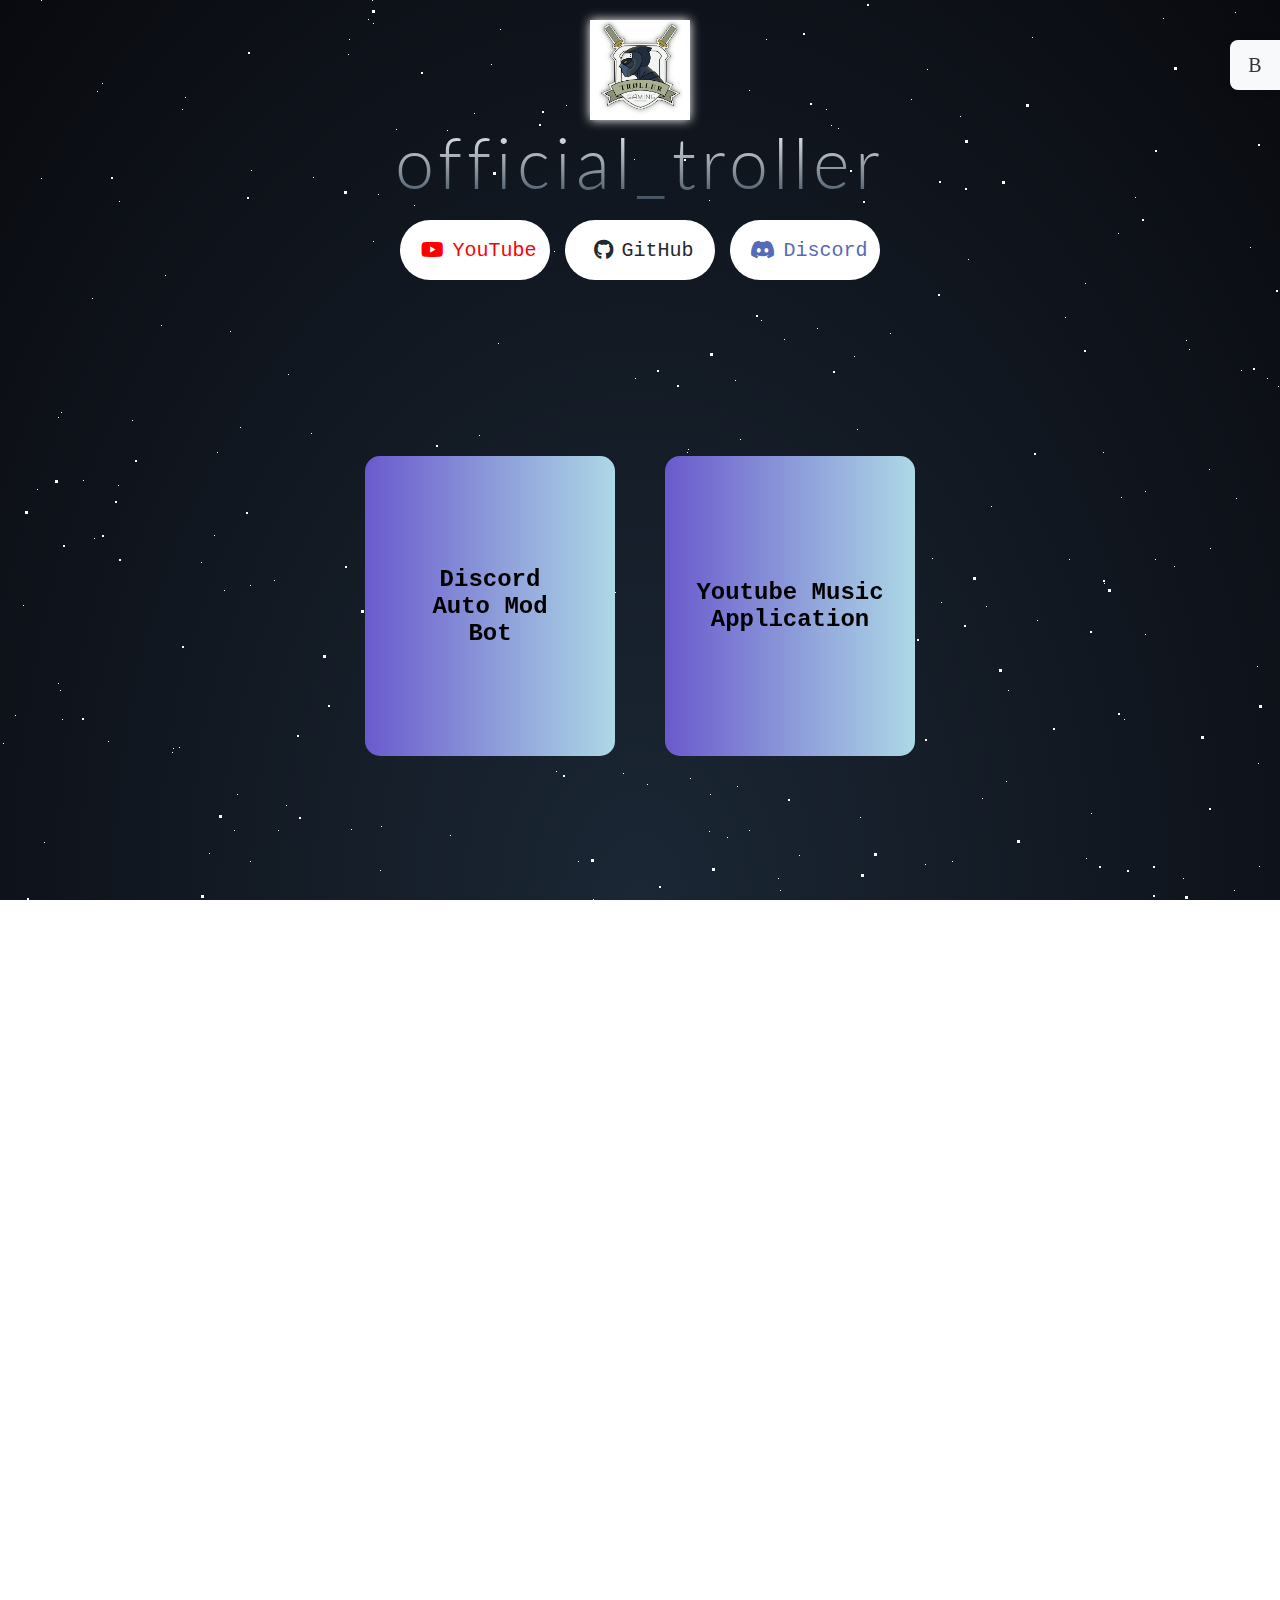
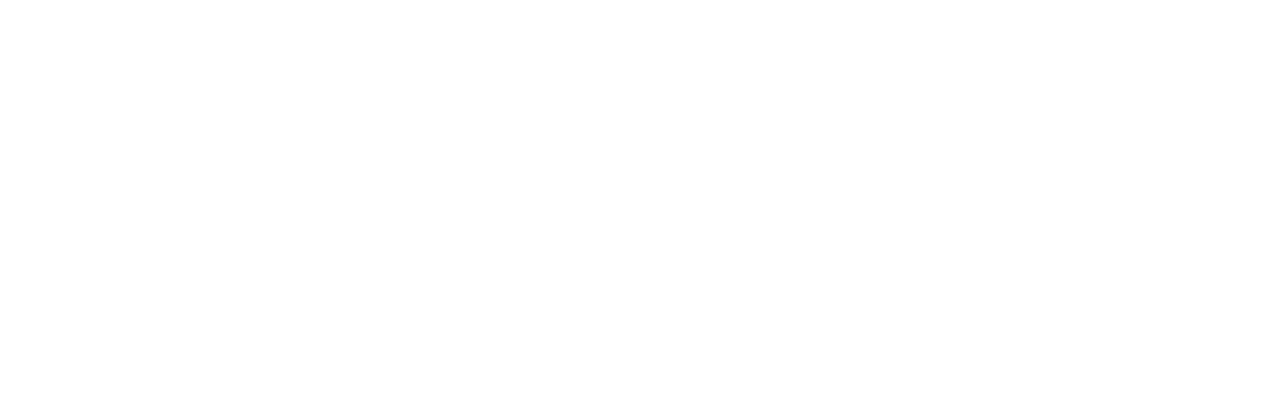
==== index.html @ 83475f86 "Update index.html" ====
<!DOCTYPE html>
<html>

<head>
    <meta charset="UTF-8" />
    <title>Home</title>
    <link href='https://fonts.googleapis.com/css?family=Lato:300,400,700' rel='stylesheet' type='text/css'>
    <link rel="stylesheet" type="text/css" href="index.css">
    <link rel="icon" type="image/png" href="src/img/logo_round.png" />
    <link rel="stylesheet" href="https://cdnjs.cloudflare.com/ajax/libs/font-awesome/6.0.0-beta3/css/all.min.css">
</head>

<body>
    <div id='stars'></div>
    <div id='stars2'></div>
    <div id='stars3'></div>
    <div id="menu">
        <div class="icon-container">
            <i class="ic ic-menu"></i>
        </div>
        <div class="menucontent">
            <a href="https://officialtroller.github.io/serverlistv3/">ServerList+ V3</a>
            <a href="https://officialtroller.github.io/sbleaderboard/">Leaderboard</a>
        </div>
    </div>

    <div class="centered" id="title">
        <img id="logo" src="src/img/logo.png" style="height: 100px; width: 100px;">
        <span>official_troller</span>
        <div class="links">
            <a id="youtube" href="https://www.youtube.com/@officialtroller5425"><i
                    class="fab fa-youtube"></i>YouTube</a>
            <a id="github" href="https://github.com/officialtroller"><i class="fab fa-github"></i>GitHub</a>
            <a id="discord" href="https://discord.gg/JFCXza3tnd"><i class="fab fa-discord"></i>Discord</a>
        </div>
    </div>
    <div class="links1 centered">
        <div class="dcbot">
            <div class="flip-container">
                <div class="front">
                    <header>Discord<br>Auto Mod<br>Bot</header>
                </div>
                <div class="back">
                    <span>Auto Mod</span>
                    <p>Uses Discord.JS v14</p>
                    <p>easy to setup</p>
                    <p>simple to use</p>
                    <img src="src/img/ban.png" height="50px">
                    <a href="https://github.com/officialtroller/automodbot/">Read More ></a>
                </div>
            </div>
        </div>
        <div class="ytapp">
            <div class="flip-container">
                <div class="front">
                    <header>Youtube Music<br>Application</header>
                </div>
                <div class="back">
                    <span>YouTube</span>
                    <p>discord activity</p>
                    <p>easy to use</p>
                    <p>electron v32</p>
                    <img src="src/img/rpc.png" height="50px">
                    <a href="https://github.com/officialtroller/youtube-music-application">Read More ></a>
                </div>
            </div>
        </div>
    </div>

    <script src="src/js/index.js"></script>
</body>

</html>
---- index.css ----
@font-face {
    font-family: 'SBGlyphs';
    src: url('https://starblast.data.neuronality.com/fonts/starblast-glyphs.ttf?v=1');
    font-weight: normal;
    font-style: normal
}

.ic {
    display: inline-block;
    font: normal normal normal 14px/1 SBGlyphs;
    font-size: inherit;
    text-rendering: auto;
    -webkit-font-smoothing: antialiased;
    -moz-osx-font-smoothing: grayscale
}

.ic-menu:before {
    content: "\0042"
}

html,
body {
    height: 100%;
    width: 100%;
    top: 0;
    position: absolute;
    background: radial-gradient(ellipse at bottom, #1B2735 0%, #090A0F 100%);
    overflow: hidden;
    margin: 0;
    padding: 0;
    font-family: 'Courier New', Courier, monospace;
}

@keyframes backgroundmove {
    0% {
        background-position: center top;
    }

    50% {
        background-position: right bottom
    }

    100% {
        background-position: left top;
    }
}

.centered {
    display: flex;
    flex-direction: column;
    align-items: center;
    text-align: center;
    gap: 10px;
    margin: auto;
}

#logo {
    margin-bottom: 10px;
}

.links {
    display: flex;
    position: absolute;
    gap: 15px;
    top: 220px;
}

.centered .links a {
    text-decoration: none;
    background-color: white;
    border-radius: 30px;
    width: 150px;
    height: 60px;
    display: flex;
    align-items: center;
    justify-content: center;
    font-size: 20px;
    transition: all 0.2s linear;
}


.links1 {
    position: relative;
    flex-direction: row;
    display: flex;
    gap: 50px;
    justify-content: center;
    align-items: center;
    top: 50%;
    z-index: 1;
}

.dcbot {
    position: relative;
    height: 300px;
    width: 250px;
    display: flex;
    align-items: center;
    justify-content: center;
    background-color: transparent;
    transition: transform 0.5s;
    border-radius: 15px;
    perspective: 1000px;
    z-index: 2;
}
.front header {
    font-size: 1.5em;
    font-weight: bold;
}
.ytapp {
    position: relative;
    height: 300px;
    width: 250px;
    display: flex;
    align-items: center;
    justify-content: center;
    background-color: transparent;
    transition: transform 0.5s;
    border-radius: 15px;
    perspective: 1000px;
    z-index: 2;
}

.ytapp:hover .flip-container {
    transform: rotateY(180deg);
}

.flip-container {
    position: relative;
    width: 100%;
    height: 100%;
    transform-style: preserve-3d;
    transition: transform 0.5s;
}

.dcbot:hover .flip-container {
    transform: rotateY(180deg);
}

.front {
    position: absolute;
    width: 100%;
    height: 100%;
    backface-visibility: hidden;
    display: flex;
    align-items: center;
    justify-content: center;
    text-align: center;
    flex-direction: column;
    background: linear-gradient(to right, slateblue, lightblue);
    border-radius: 15px;
    z-index: 2;
}

.back {
    position: absolute;
    display: flex;
    backface-visibility: hidden;
    text-align: center;
    justify-content: flex-start;
    align-items: center;
    flex-direction: column;
    width: 100%;
    height: 100%;
    background: linear-gradient(to right, lightblue, slateblue);
    border-radius: 15px;
    padding-top: 5px;
    transform: rotateY(180deg);
    z-index: 10;
}

.back span {
    margin-top: 5px;
    font-size: 20px;
}

.back a {
    position: absolute;
    bottom: 10px;
    text-decoration: none;
    font-size: 16px;
    color: inherit;
    text-align: center;
}

.back p {
    margin: 10px 4px;
}

.back img {
    border-radius: 10px;
    position: fixed;
    z-index: 999999;
    bottom: 50px;
}

.back img:hover {
    transform: scale(2);
}

@keyframes bounce {
    40% {
        transform: translateY(-10px);
    }

    60% {
        transform: translateY(-5px);
    }

    0%,
    20%,
    50%,
    80%,
    100% {
        transform: translateY(0);
    }
}

i {
    margin: 0 8px;
}

#youtube {
    color: red;
}

#youtube:hover {
    box-shadow: 4px 4px 10px red;
}

#youtube:active {
    transition: none;
    box-shadow: inset 4px 4px 10px red;
    transform: scale(0.97) translate(3px, 3px);
}

#github {
    color: #24292e;
}

#github:hover {
    box-shadow: 4px 4px 10px white;
}

#github:active {
    transition: none;
    box-shadow: inset 4px 4px 10px #24292e;
    transform: scale(0.97) translate(3px, 3px);
}

#discord {
    color: #566bb5;
}

#discord:hover {
    box-shadow: 4px 4px 10px #566bb5;
}

#discord:active {
    transition: none;
    box-shadow: inset 4px 4px 10px #566bb5;
    transform: scale(0.97) translate(3px, 3px);
}

#title span {
    background: -webkit-linear-gradient(white, #38495a, white);
    background-size: 200% 200%;
    background-position: center top;
    color: transparent;
    -webkit-background-clip: text;
    background-clip: text;
    font-size: 70px;
    font-family: "lato", sans-serif;
    letter-spacing: 5px;
    font-weight: 300;
    top: 120px;
    position: absolute;
    animation: backgroundmove 7s linear infinite;
    user-select: none;
}

#logo {
    background-color: transparent;
    top: 20px;
    box-shadow: 0 0 10px white;
    position: absolute;
    user-select: none;
    animation: logoanim 5s linear infinite;
}

@keyframes logoanim {
    0% {
        box-shadow: 0 0 10px white;
    }

    50% {
        box-shadow: 0 0 20px white;
    }

    100% {
        box-shadow: 0 0 10px white;
    }
}

#stars {
    width: 1px;
    height: 1px;
    background: transparent;
    animation: animStar 50s linear infinite;
}

#stars:after {
    content: " ";
    position: absolute;
    top: 2000px;
    width: 1px;
    height: 1px;
    background: transparent;
}

#stars2 {
    width: 2px;
    height: 2px;
    background: transparent;
    animation: animStar 100s linear infinite;
}

#stars2:after {
    content: " ";
    position: absolute;
    top: 2000px;
    width: 2px;
    height: 2px;
    background: transparent;
}

#stars3 {
    width: 3px;
    height: 3px;
    background: transparent;
    animation: animStar 150s linear infinite;
}

#stars3:after {
    content: " ";
    position: absolute;
    top: 2000px;
    width: 3px;
    height: 3px;
    background: transparent;
}

@keyframes animStar {
    from {
        transform: translateY(0px);
    }

    to {
        transform: translateY(-2000px);
    }
}

#menu {
    position: fixed;
    right: 0;
    top: 40px;
    width: 50px;
    height: 50px;
    background-color: #f8f9fa;
    box-shadow: -2px 0 8px rgba(0, 0, 0, 0.1);
    border-radius: 8px 0 0 8px;
    transition: all 0.3s ease-in-out;
    overflow: hidden;
    z-index: 1000;
}

#menu:hover {
    width: 200px;
    height: auto;
    background-color: white;
}

.icon-container {
    width: 50px;
    height: 50px;
    display: flex;
    justify-content: center;
    align-items: center;
}

#menu i {
    font-size: 20px;
    color: #333;
}

.menucontent {
    opacity: 0;
    transform: translateX(20px);
    transition: all 0.3s ease-in-out;
    display: flex;
    flex-direction: column;
}

#menu:hover .menucontent {
    opacity: 1;
    transform: translateX(0);
}

.menucontent a {
    padding: 15px 20px;
    color: #333;
    text-decoration: none;
    border-top: 1px solid #eee;
    transition: background-color 0.2s ease;
    display: flex;
    align-items: center;
    font-family: Arial, sans-serif;
}

.menucontent a:hover {
    background-color: #f0f0f0;
    color: #000;
}
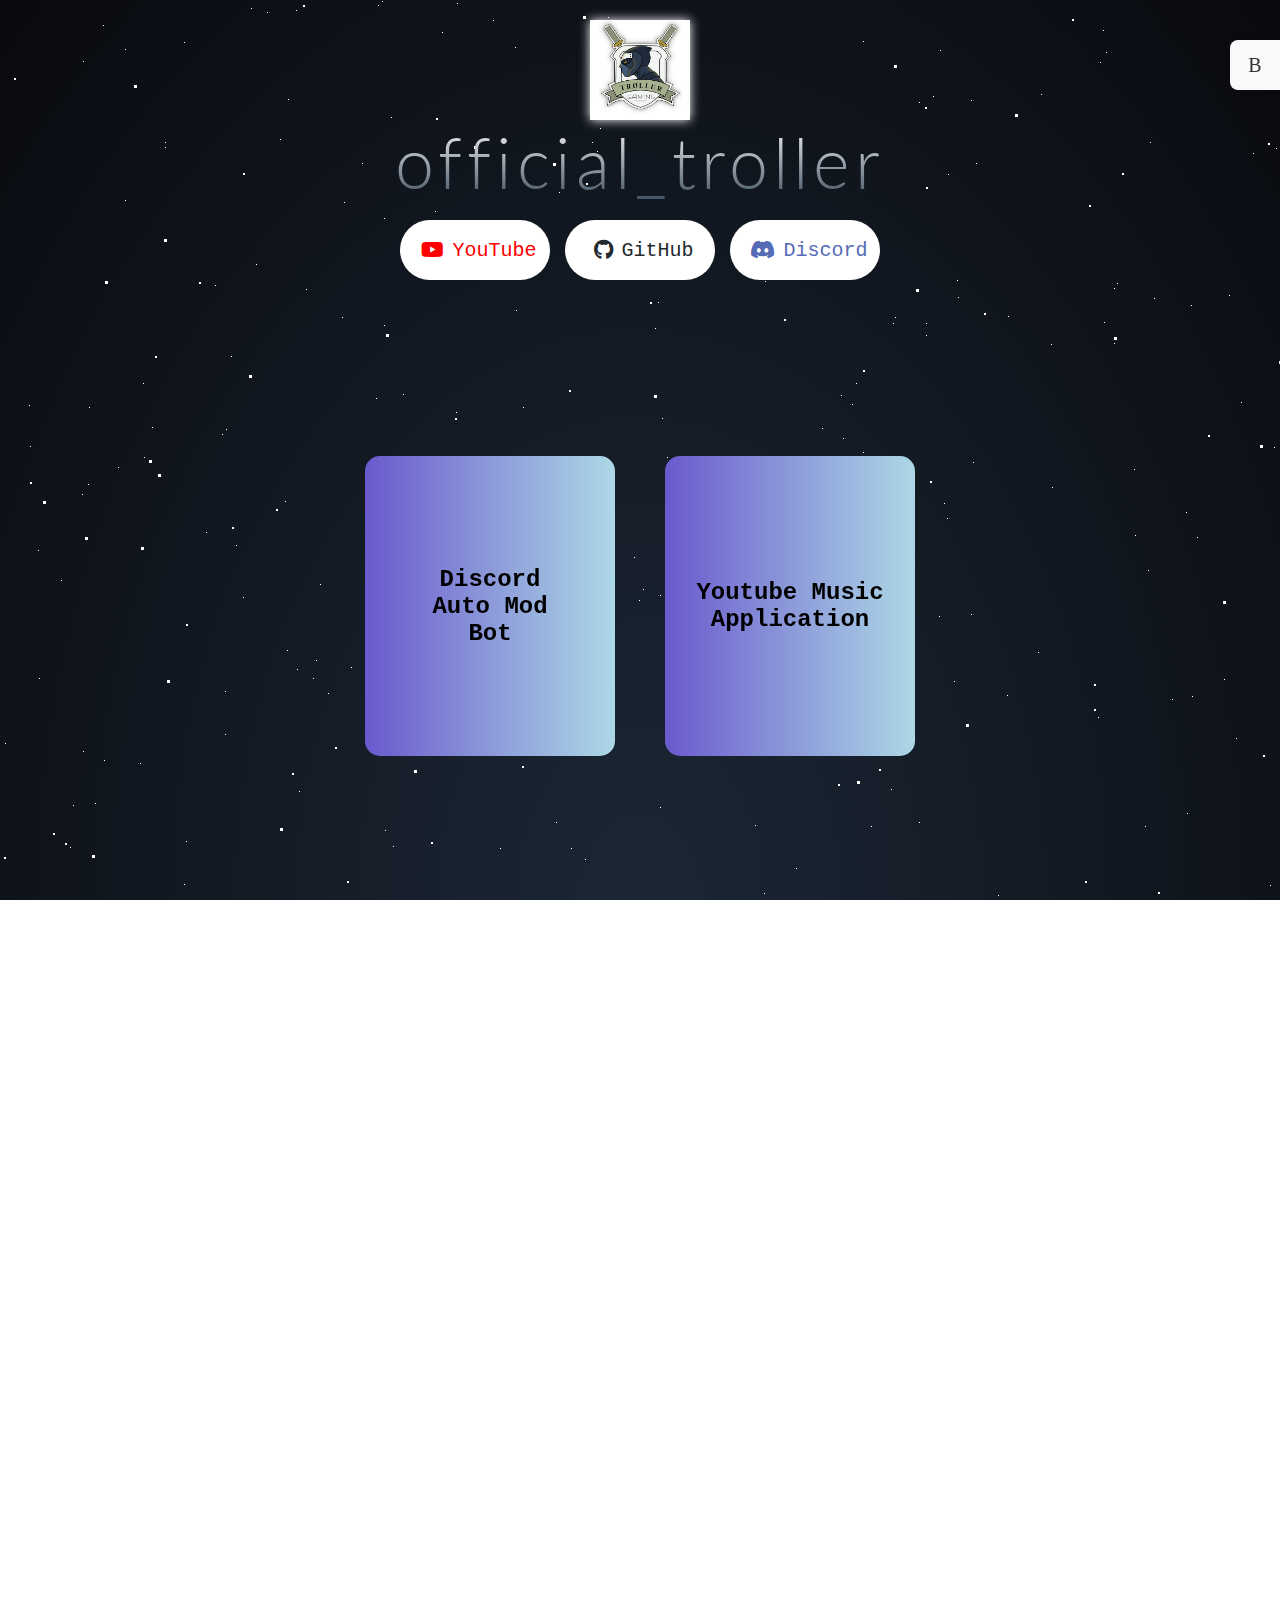
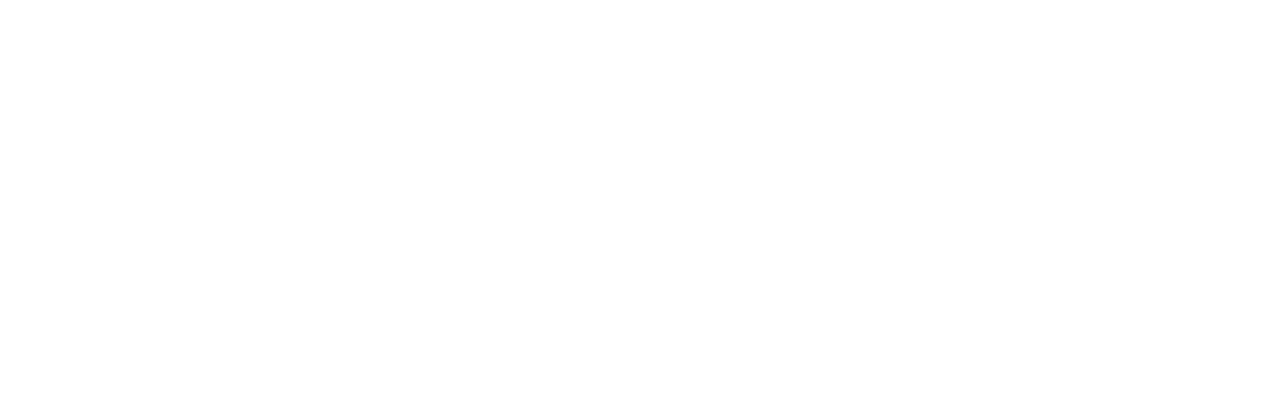
==== commit 6047270a: "Add files via upload" ====
--- a/index.html
+++ b/index.html
@@ -41,6 +41,9 @@
                     <header>Discord<br>Auto Mod<br>Bot</header>
                 </div>
                 <div class="back">
+                    <div class="elecinfo">
+                        <i>i</i>
+                    </div>
                     <span>Auto Mod</span>
                     <p>Uses Discord.JS v14</p>
                     <p>easy to setup</p>
@@ -56,6 +59,9 @@
                     <header>Youtube Music<br>Application</header>
                 </div>
                 <div class="back">
+                    <div class="elecinfo">
+                        <i>i</i>
+                    </div>
                     <span>YouTube</span>
                     <p>discord activity</p>
                     <p>easy to use</p>
@@ -70,4 +76,4 @@
     <script src="src/js/index.js"></script>
 </body>
 
-</html>
+</html>--- a/index.css
+++ b/index.css
@@ -420,4 +420,61 @@
 .menucontent a:hover {
     background-color: #f0f0f0;
     color: #000;
+}
+
+.elecinfo i {
+    position: absolute;
+    text-decoration: none;
+    font-style: normal;
+    border: 1px solid;
+    font-size: 15px;
+    height: 15px;
+    width: 15px;
+    border-radius: 50%;
+    cursor: help;
+    text-align: center;
+    margin: 5px;
+    right: 5px;
+}
+
+.elecinfo i::after {
+    content: "All electron applications are for Windows 10 and 11 only";
+    position: absolute;
+    right: 0;
+    top: 100%;
+    width: 200px;
+    background-color: #333;
+    color: white;
+    padding: 8px;
+    border-radius: 4px;
+    font-size: 14px;
+    line-height: 1.4;
+    opacity: 0;
+    visibility: hidden;
+    transition: opacity 0.3s, visibility 0.3s;
+    z-index: 1000;
+    margin-top: 8px;
+}
+
+.elecinfo i:hover::after {
+    opacity: 1;
+    visibility: visible;
+}
+
+.elecinfo i::before {
+    content: "";
+    position: absolute;
+    right: 5px;
+    top: 100%;
+    border: 6px solid transparent;
+    border-bottom-color: #333;
+    opacity: 0;
+    visibility: hidden;
+    transition: opacity 0.3s, visibility 0.3s;
+    margin-top: -4px;
+}
+
+.elecinfo i:hover::before {
+    opacity: 1;
+    visibility: visible;
 }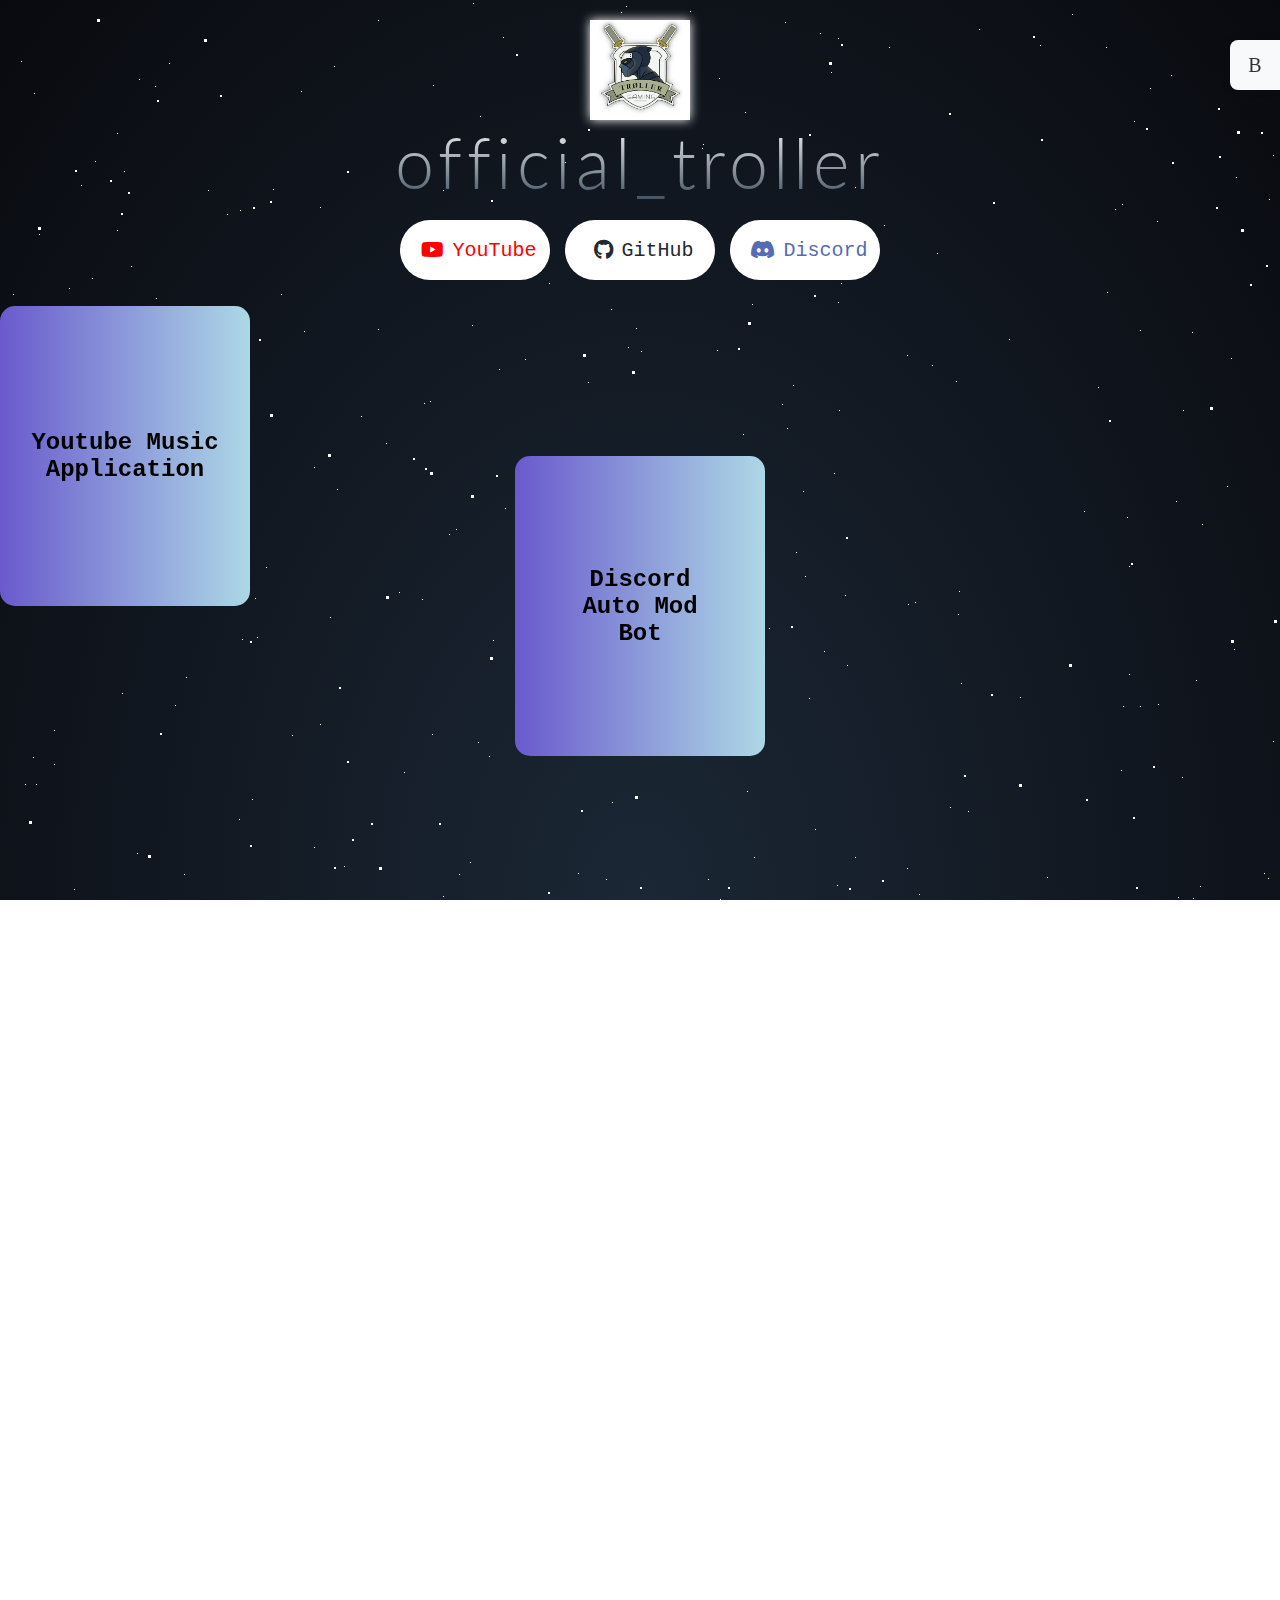
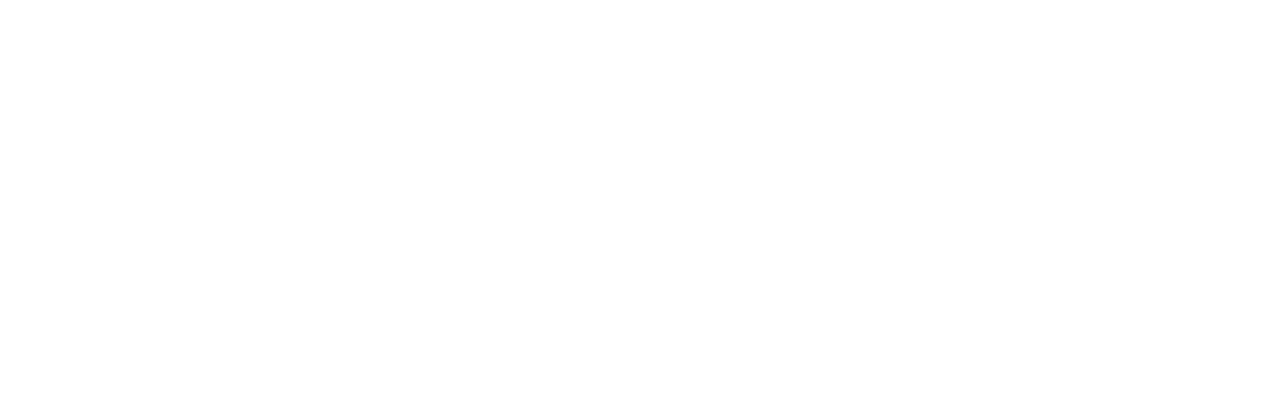
==== commit d591c6eb: "Update index.html" ====
--- a/index.html
+++ b/index.html
@@ -40,10 +40,6 @@
                 <div class="front">
                     <header>Discord<br>Auto Mod<br>Bot</header>
                 </div>
-                <div class="back">
-                    <div class="elecinfo">
-                        <i>i</i>
-                    </div>
                     <span>Auto Mod</span>
                     <p>Uses Discord.JS v14</p>
                     <p>easy to setup</p>
@@ -76,4 +72,4 @@
     <script src="src/js/index.js"></script>
 </body>
 
-</html>+</html>
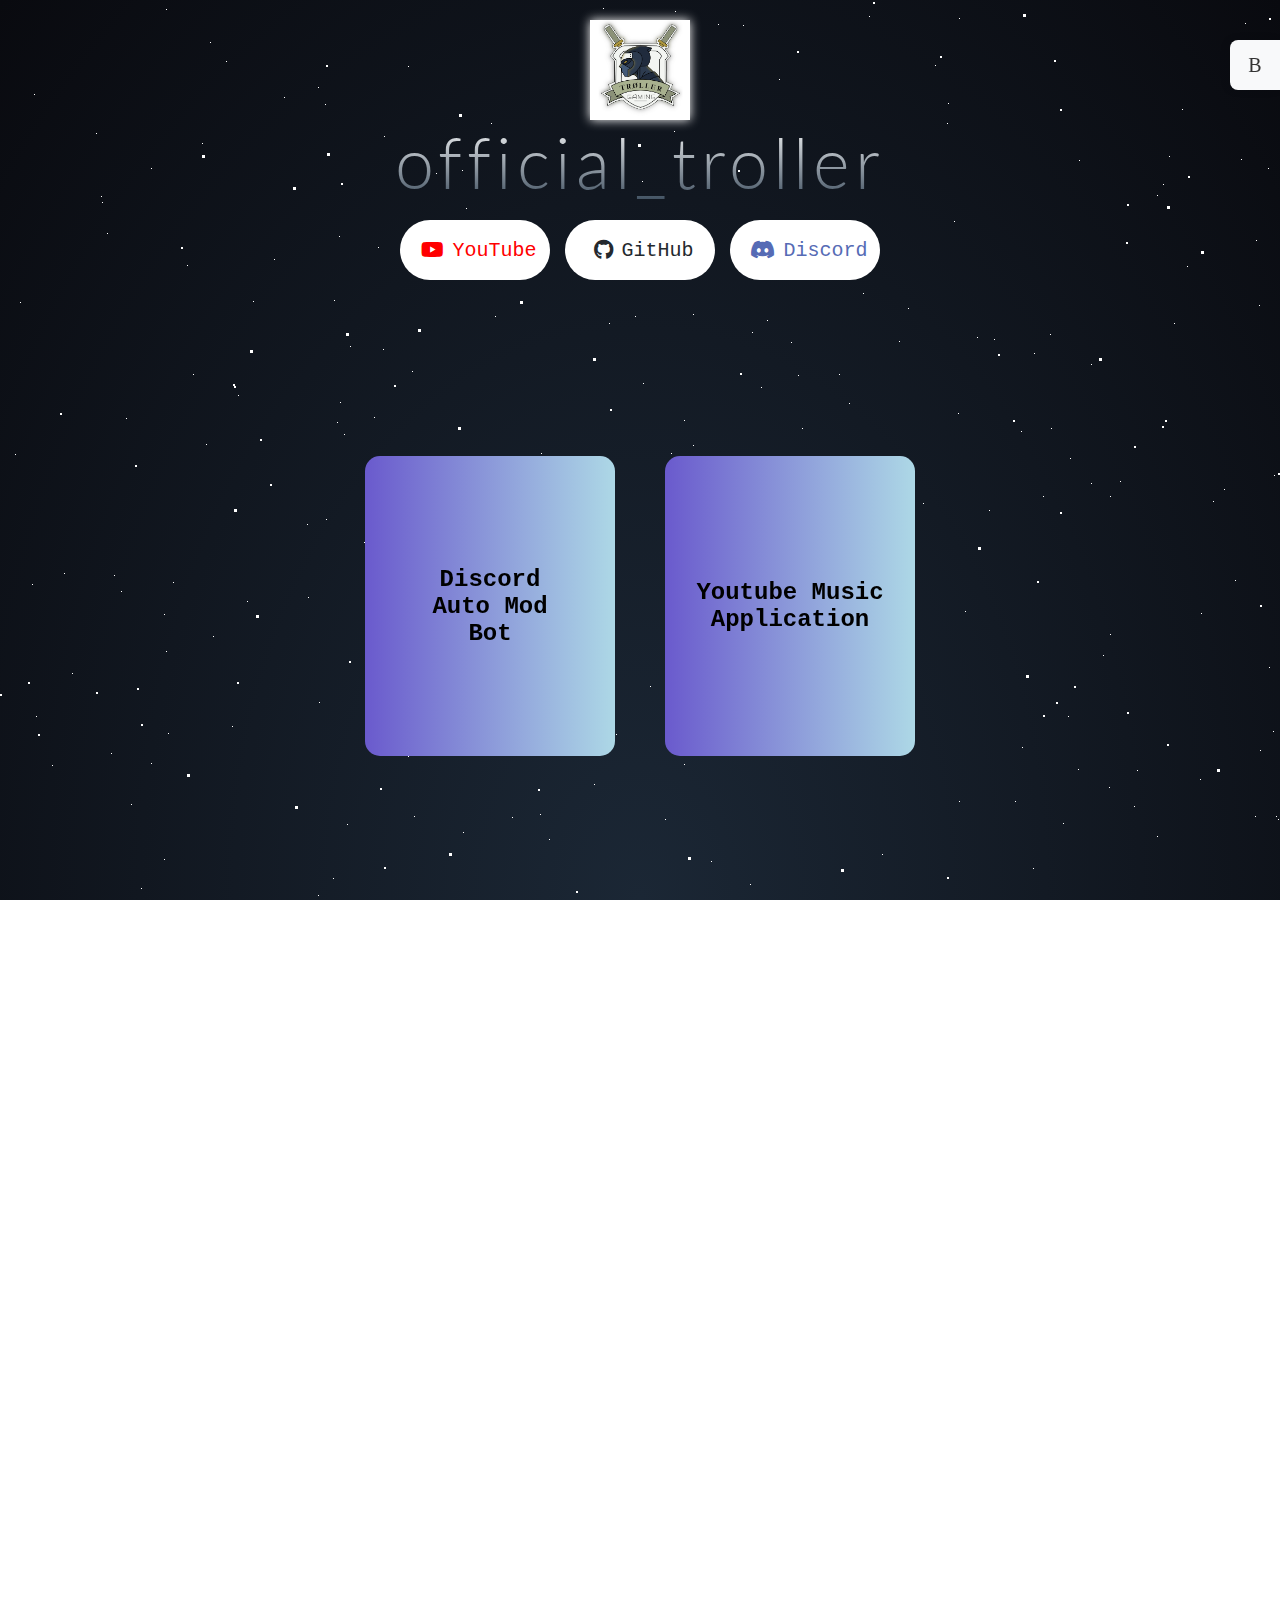
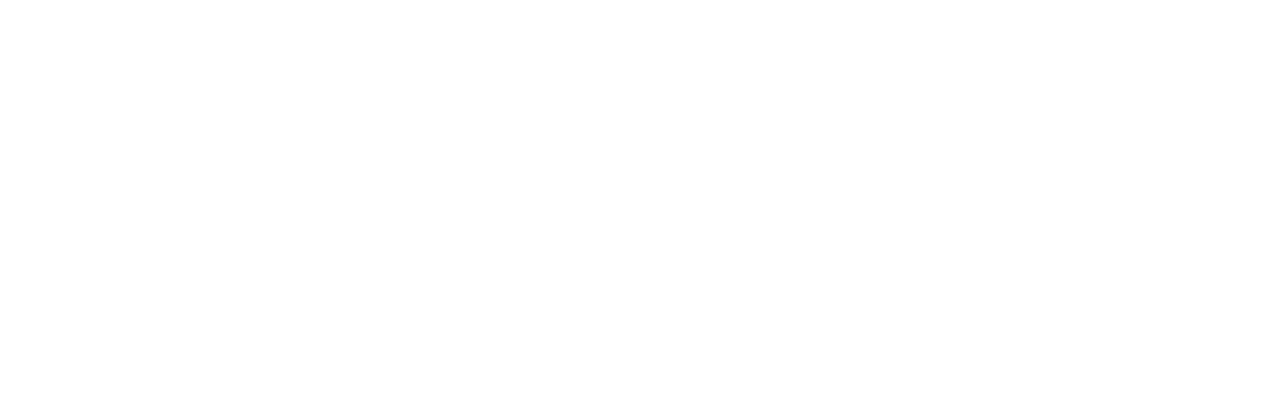
==== commit 1f03fcc1: "Update index.html" ====
--- a/index.html
+++ b/index.html
@@ -40,6 +40,7 @@
                 <div class="front">
                     <header>Discord<br>Auto Mod<br>Bot</header>
                 </div>
+                <div class="back">
                     <span>Auto Mod</span>
                     <p>Uses Discord.JS v14</p>
                     <p>easy to setup</p>
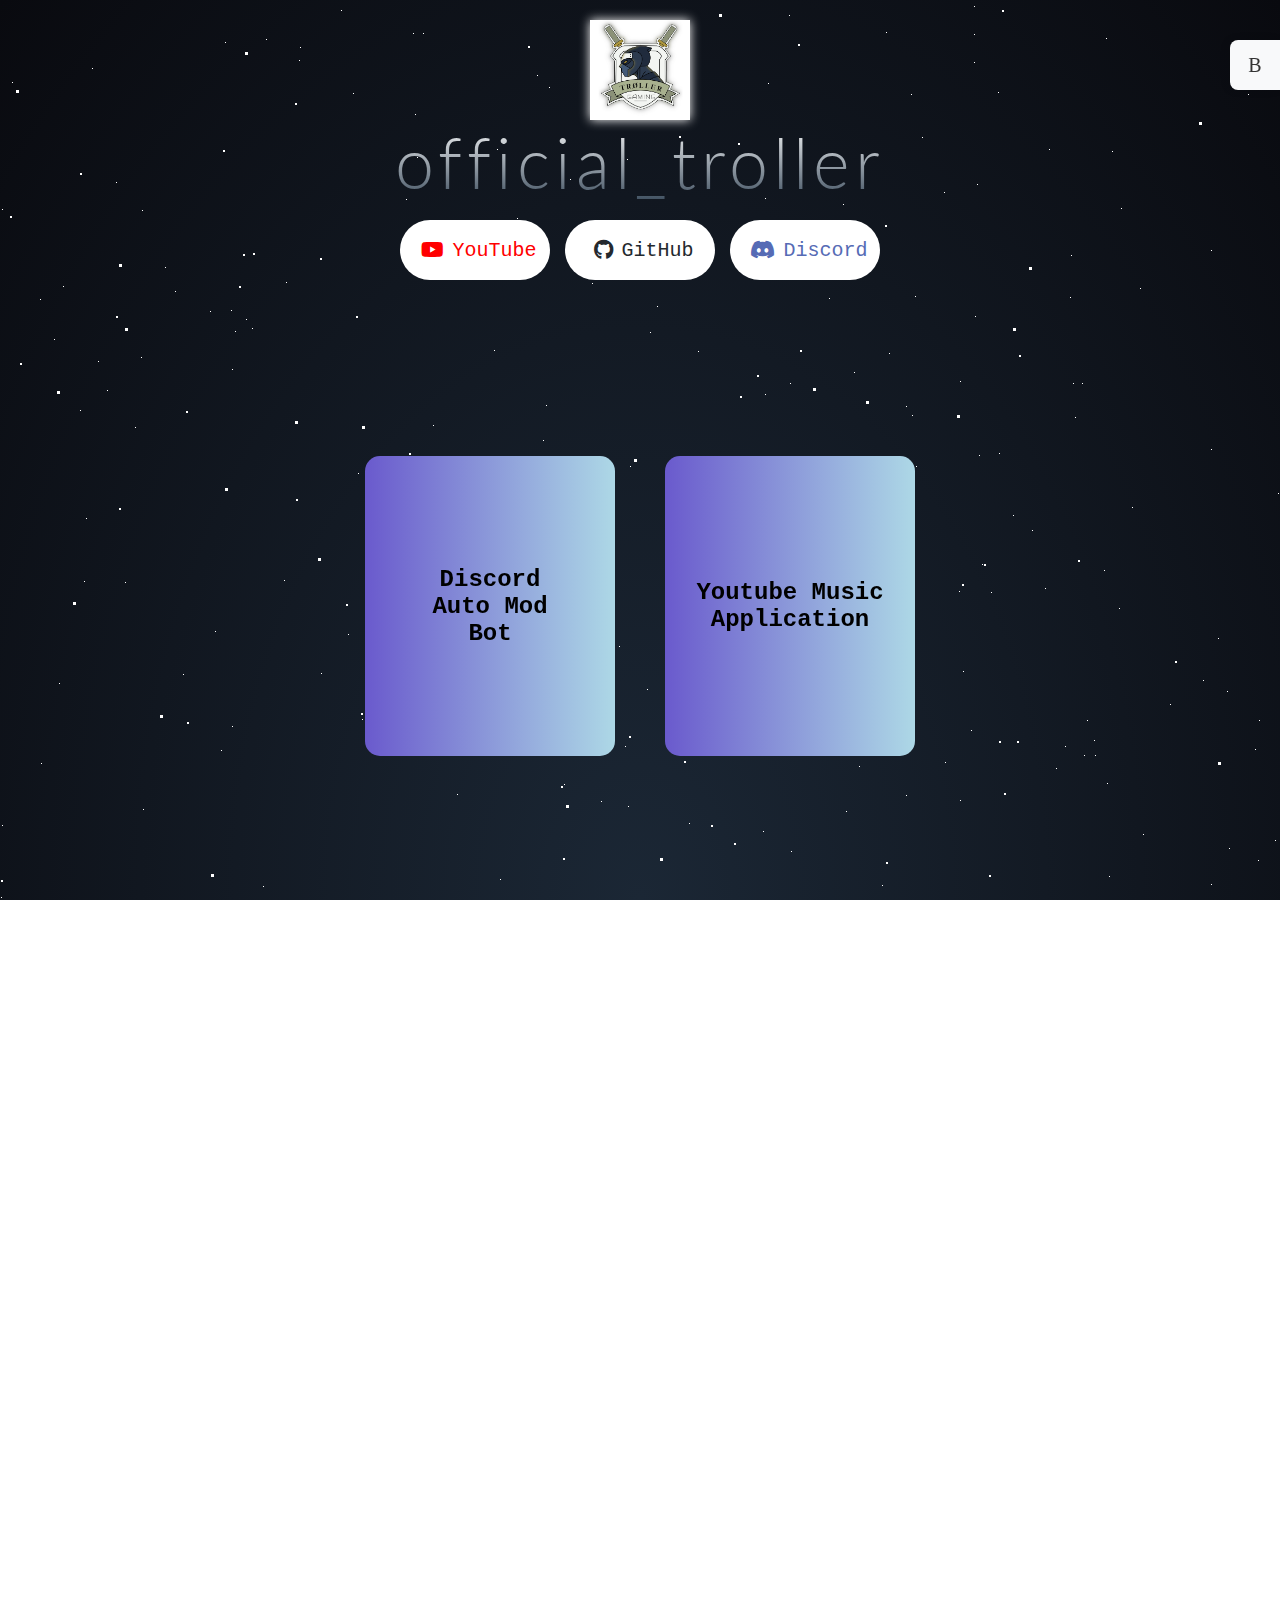
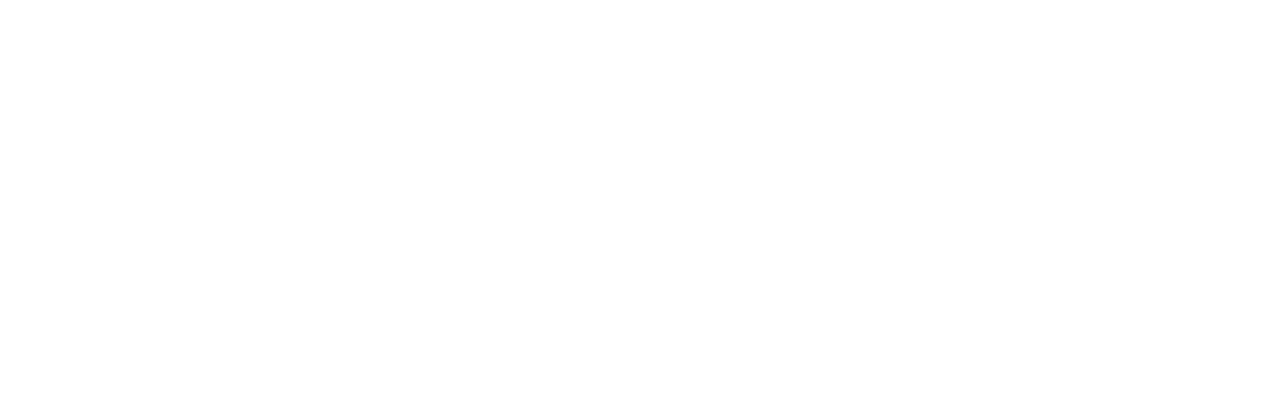
==== commit ad8b9766: "Update index.html" ====
--- a/index.html
+++ b/index.html
@@ -46,7 +46,7 @@
                     <p>easy to setup</p>
                     <p>simple to use</p>
                     <img src="src/img/ban.png" height="50px">
-                    <a href="https://github.com/officialtroller/automodbot/">Read More ></a>
+                    <a href="https://officialtroller.github.io/automodbot/">Read More ></a>
                 </div>
             </div>
         </div>
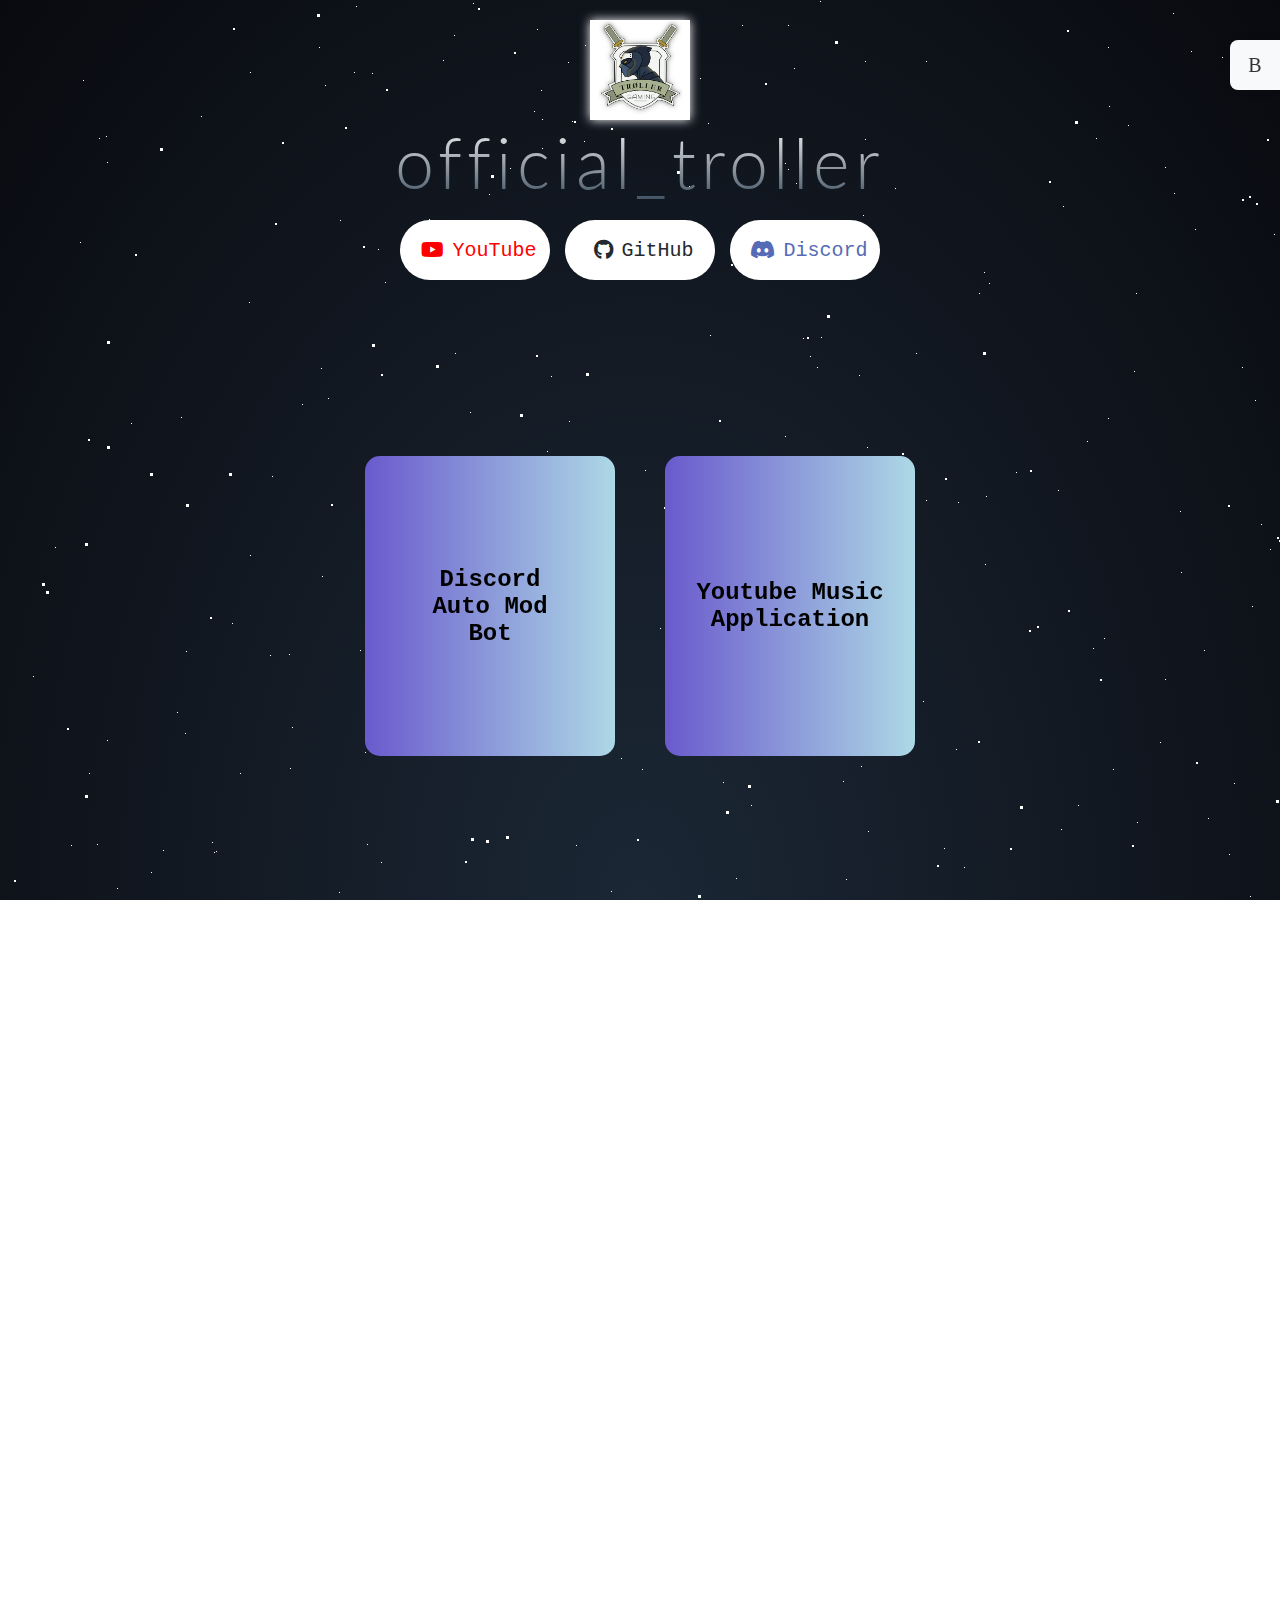
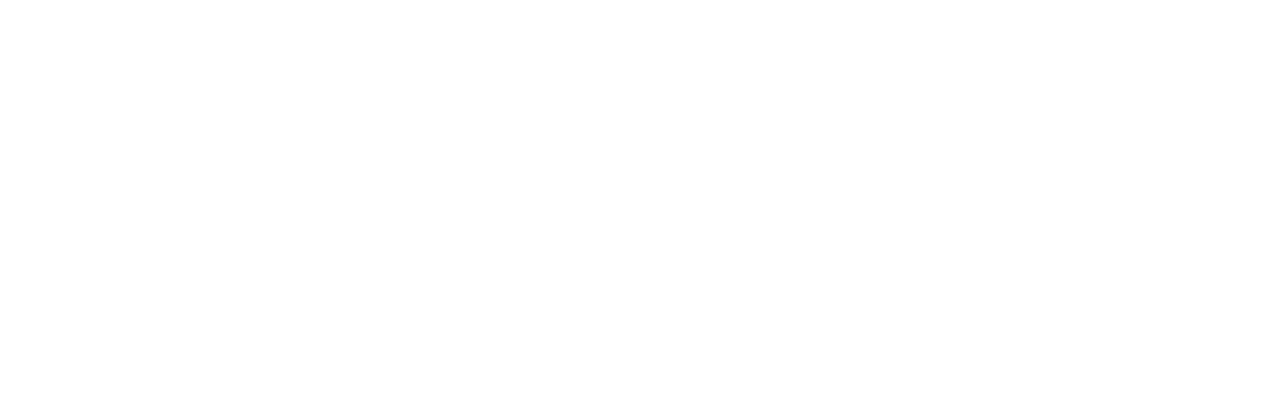
==== commit c816493e: "Update index.html" ====
--- a/index.html
+++ b/index.html
@@ -21,6 +21,7 @@
         <div class="menucontent">
             <a href="https://officialtroller.github.io/serverlistv3/">ServerList+ V3</a>
             <a href="https://officialtroller.github.io/sbleaderboard/">Leaderboard</a>
+            <a href="https://officialtroller.github.io/hangman/">Hangman Game</a>
         </div>
     </div>
 
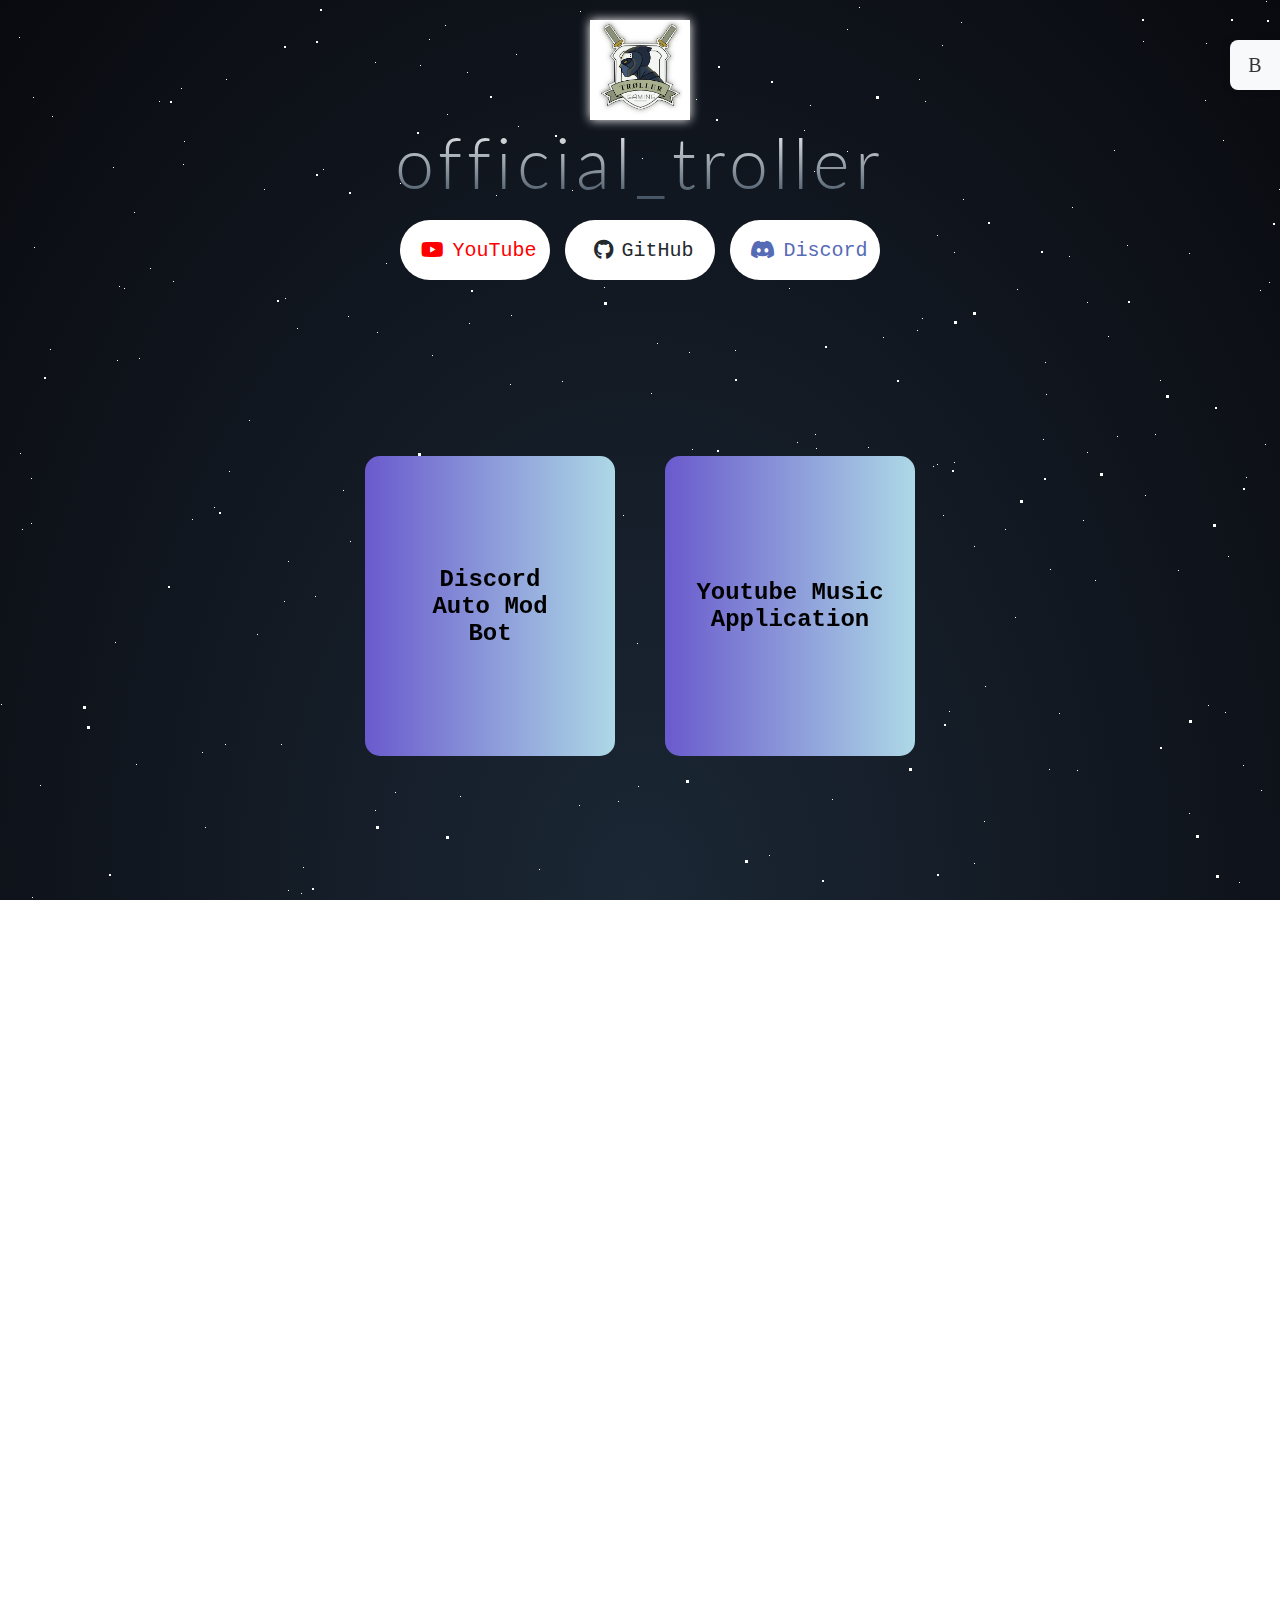
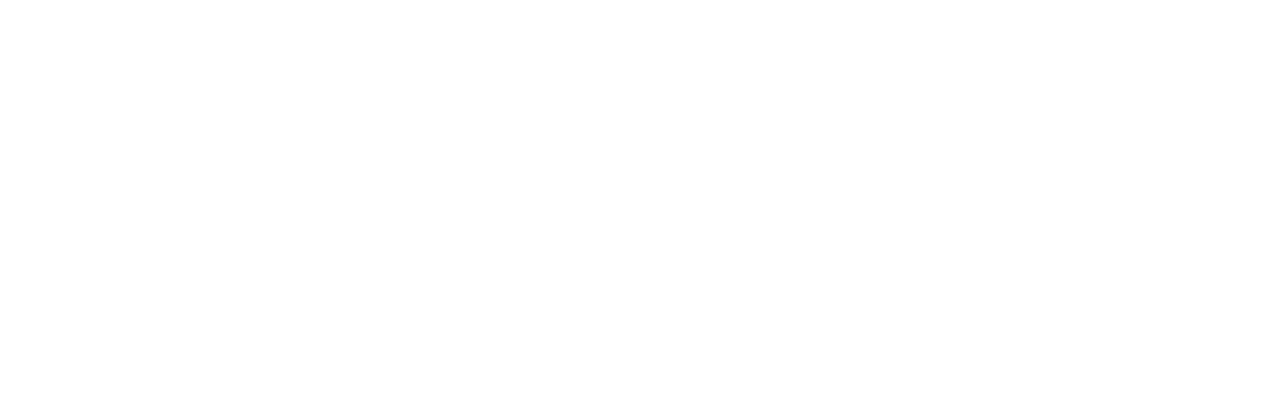
==== commit efde04c4: "Update RPC image" ====
--- a/index.html
+++ b/index.html
@@ -64,7 +64,7 @@
                     <p>discord activity</p>
                     <p>easy to use</p>
                     <p>electron v32</p>
-                    <img src="src/img/rpc.png" height="50px">
+                    <img src="src/img/image.png" height="50px">
                     <a href="https://github.com/officialtroller/youtube-music-application">Read More ></a>
                 </div>
             </div>
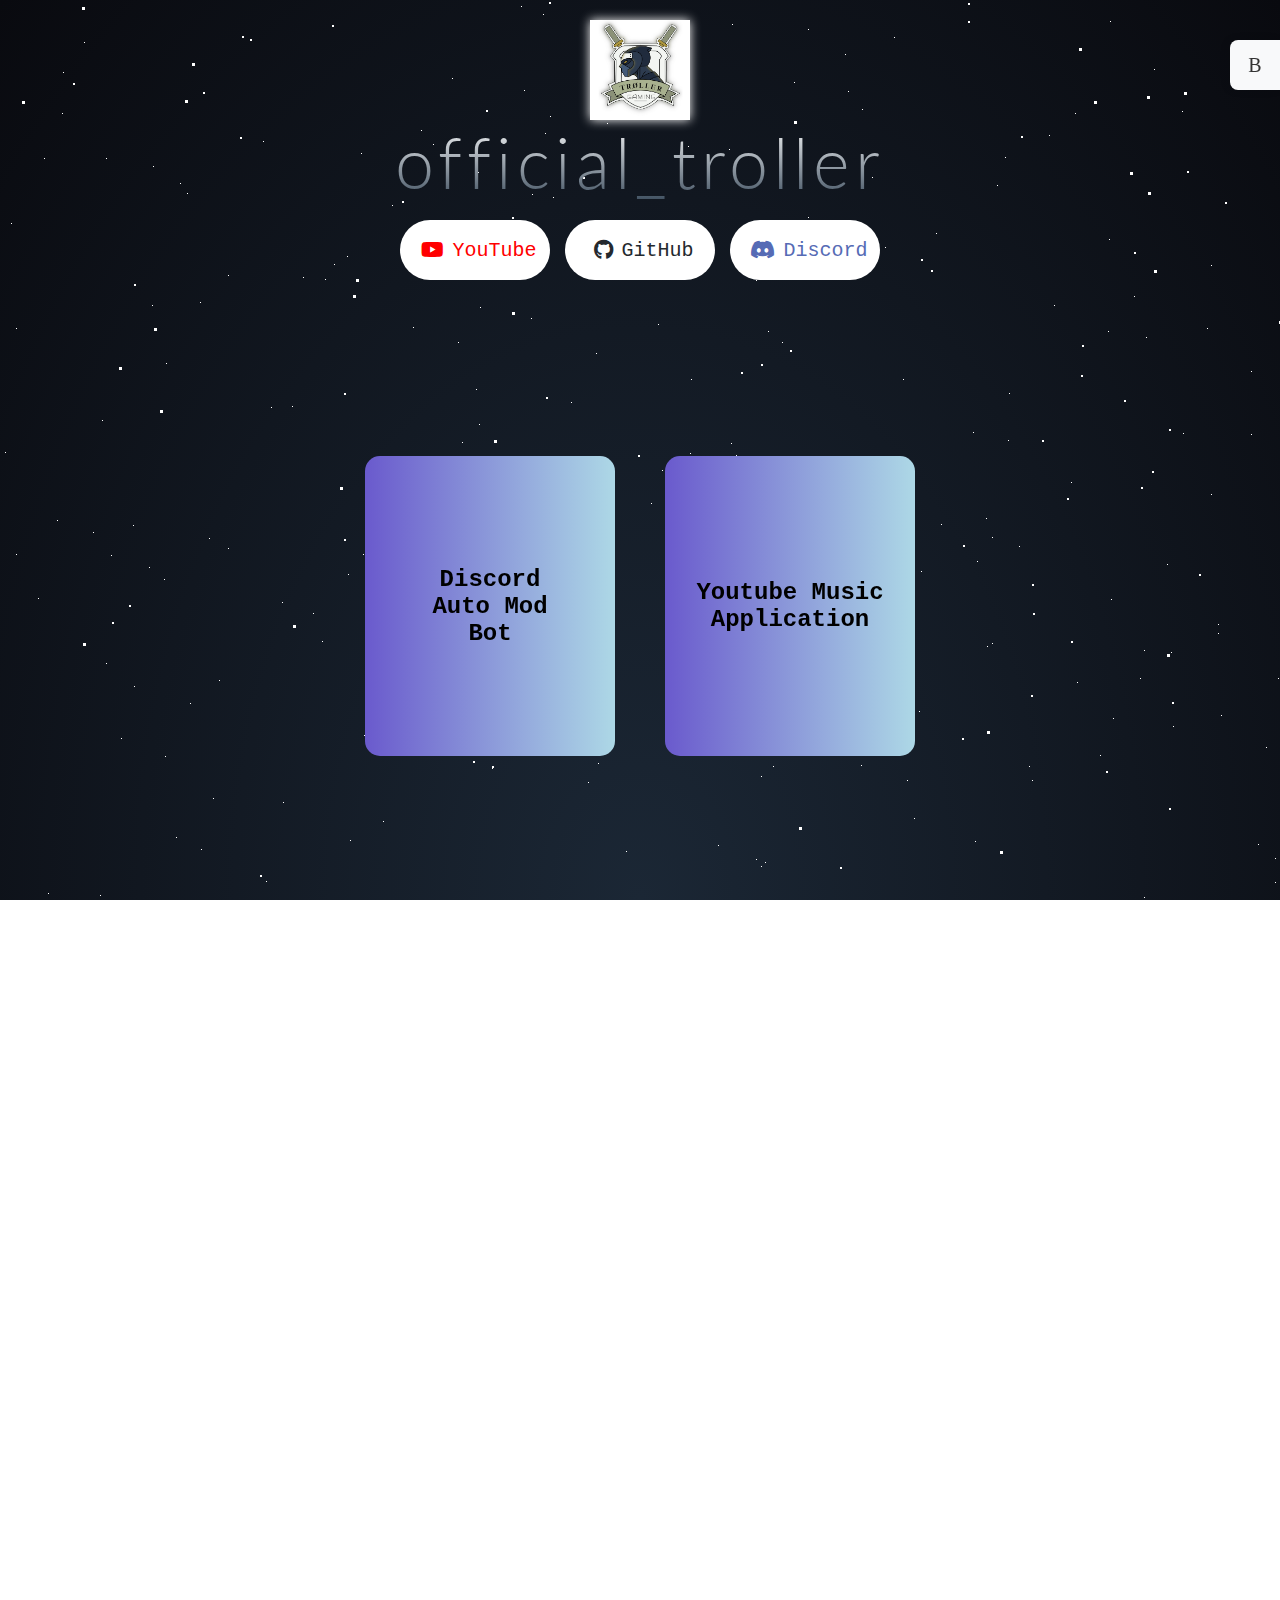
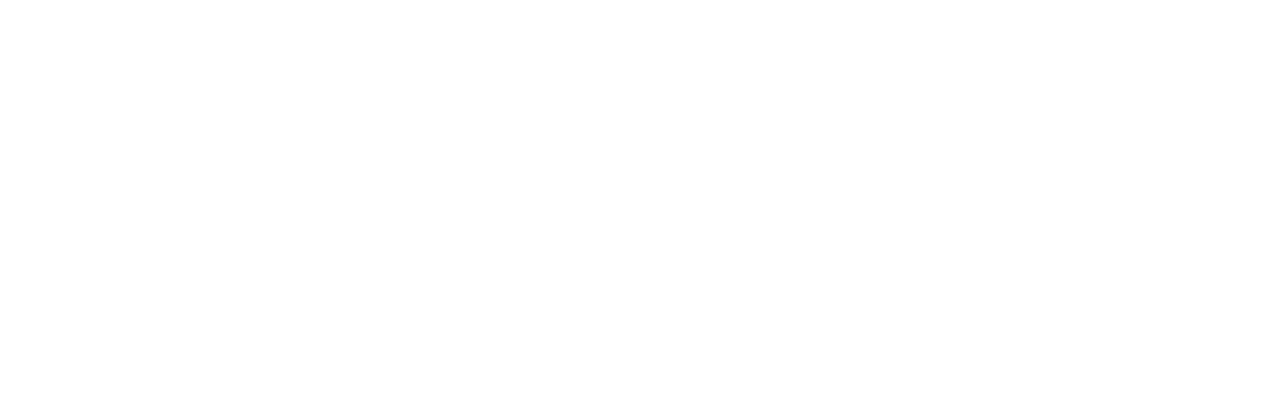
==== commit 7160dda5: "Add mobile support for my homepage" ====
--- a/index.html
+++ b/index.html
@@ -3,6 +3,7 @@
 
 <head>
     <meta charset="UTF-8" />
+    <meta name="viewport" content="width=device-width, initial-scale=1.0, maximum-scale=1.0, user-scalable=no">
     <title>Home</title>
     <link href='https://fonts.googleapis.com/css?family=Lato:300,400,700' rel='stylesheet' type='text/css'>
     <link rel="stylesheet" type="text/css" href="index.css">
@@ -21,7 +22,6 @@
         <div class="menucontent">
             <a href="https://officialtroller.github.io/serverlistv3/">ServerList+ V3</a>
             <a href="https://officialtroller.github.io/sbleaderboard/">Leaderboard</a>
-            <a href="https://officialtroller.github.io/hangman/">Hangman Game</a>
         </div>
     </div>
 
@@ -47,7 +47,7 @@
                     <p>easy to setup</p>
                     <p>simple to use</p>
                     <img src="src/img/ban.png" height="50px">
-                    <a href="https://officialtroller.github.io/automodbot/">Read More ></a>
+                    <a href="/automodbot/">Read More ></a>
                 </div>
             </div>
         </div>
@@ -64,7 +64,7 @@
                     <p>discord activity</p>
                     <p>easy to use</p>
                     <p>electron v32</p>
-                    <img src="src/img/image.png" height="50px">
+                    <img src="src/img/rpc.png" height="50px">
                     <a href="https://github.com/officialtroller/youtube-music-application">Read More ></a>
                 </div>
             </div>
@@ -74,4 +74,4 @@
     <script src="src/js/index.js"></script>
 </body>
 
-</html>
+</html>--- a/index.css
+++ b/index.css
@@ -2,7 +2,7 @@
     font-family: 'SBGlyphs';
     src: url('https://starblast.data.neuronality.com/fonts/starblast-glyphs.ttf?v=1');
     font-weight: normal;
-    font-style: normal
+    font-style: normal;
 }
 
 .ic {
@@ -11,11 +11,11 @@
     font-size: inherit;
     text-rendering: auto;
     -webkit-font-smoothing: antialiased;
-    -moz-osx-font-smoothing: grayscale
+    -moz-osx-font-smoothing: grayscale;
 }
 
 .ic-menu:before {
-    content: "\0042"
+    content: '\0042';
 }
 
 html,
@@ -24,7 +24,7 @@
     width: 100%;
     top: 0;
     position: absolute;
-    background: radial-gradient(ellipse at bottom, #1B2735 0%, #090A0F 100%);
+    background: radial-gradient(ellipse at bottom, #1b2735 0%, #090a0f 100%);
     overflow: hidden;
     margin: 0;
     padding: 0;
@@ -37,7 +37,7 @@
     }
 
     50% {
-        background-position: right bottom
+        background-position: right bottom;
     }
 
     100% {
@@ -77,7 +77,6 @@
     font-size: 20px;
     transition: all 0.2s linear;
 }
-
 
 .links1 {
     position: relative;
@@ -192,10 +191,13 @@
     position: fixed;
     z-index: 999999;
     bottom: 50px;
+    transition: transform 0.3s ease;
+    transform-style: preserve-3d;
+    perspective: 1000px;
 }
 
 .back img:hover {
-    transform: scale(2);
+    transform: perspective(1000px) rotateX(10deg) rotateY(-10deg) scale(2);
 }
 
 @keyframes bounce {
@@ -270,7 +272,7 @@
     -webkit-background-clip: text;
     background-clip: text;
     font-size: 70px;
-    font-family: "lato", sans-serif;
+    font-family: 'lato', sans-serif;
     letter-spacing: 5px;
     font-weight: 300;
     top: 120px;
@@ -310,7 +312,7 @@
 }
 
 #stars:after {
-    content: " ";
+    content: ' ';
     position: absolute;
     top: 2000px;
     width: 1px;
@@ -326,7 +328,7 @@
 }
 
 #stars2:after {
-    content: " ";
+    content: ' ';
     position: absolute;
     top: 2000px;
     width: 2px;
@@ -342,7 +344,7 @@
 }
 
 #stars3:after {
-    content: " ";
+    content: ' ';
     position: absolute;
     top: 2000px;
     width: 3px;
@@ -438,7 +440,7 @@
 }
 
 .elecinfo i::after {
-    content: "All electron applications are for Windows 10 and 11 only";
+    content: 'All electron applications are for Windows 10 and 11 only';
     position: absolute;
     right: 0;
     top: 100%;
@@ -462,7 +464,7 @@
 }
 
 .elecinfo i::before {
-    content: "";
+    content: '';
     position: absolute;
     right: 5px;
     top: 100%;
@@ -477,4 +479,143 @@
 .elecinfo i:hover::before {
     opacity: 1;
     visibility: visible;
-}+}
+
+@media screen and (max-width: 768px) {
+    html,
+    body {
+        overflow-y: auto !important;
+        height: 100%;
+        position: relative;
+        background: #1b2735; /* Solid background instead of gradient */
+    }
+
+    /* Remove star animations for mobile */
+    #stars,
+    #stars2,
+    #stars3,
+    #stars:after,
+    #stars2:after,
+    #stars3:after {
+        display: none;
+    }
+
+    .centered {
+        position: relative;
+        z-index: 2;
+    }
+
+    #title {
+        position: relative;
+        margin-top: 20px;
+        height: auto;
+        padding-bottom: 200px;
+    }
+
+    #title span {
+        font-size: 40px;
+        letter-spacing: 2px;
+        position: relative;
+        top: 20px;
+        margin-bottom: 60px;
+        animation: none; /* Remove background animation */
+        background: linear-gradient(white, #38495a, white);
+        -webkit-background-clip: text;
+        background-clip: text;
+        color: transparent;
+    }
+
+    #logo {
+        height: 80px !important;
+        width: 80px !important;
+        position: relative;
+        top: 0;
+        margin-bottom: 20px;
+    }
+
+    .links {
+        flex-direction: column;
+        position: relative;
+        top: 0;
+        gap: 15px;
+        width: 100%;
+        align-items: center;
+        margin-top: 30px;
+    }
+
+    .centered .links a {
+        width: 200px;
+        height: 50px;
+        font-size: 18px;
+    }
+
+    .links1 {
+        flex-direction: column;
+        gap: 30px;
+        position: relative;
+        top: 0;
+        margin: 40px 0;
+        width: 100%;
+    }
+
+    .dcbot,
+    .ytapp {
+        width: 90%;
+        max-width: 300px;
+        height: 280px;
+        margin: 0 auto;
+    }
+
+    .flip-container {
+        transform-origin: center;
+    }
+
+    .dcbot:hover .flip-container,
+    .ytapp:hover .flip-container {
+        transform: rotateY(180deg) translateX(0);
+    }
+
+    .front,
+    .back {
+        left: 0;
+        right: 0;
+        margin: auto;
+        padding: 15px;
+        width: 100%;
+        box-sizing: border-box;
+    }
+
+    #menu {
+        top: 10px;
+        width: 40px;
+        height: 40px;
+        z-index: 1000;
+    }
+
+    .icon-container {
+        width: 40px;
+        height: 40px;
+    }
+
+    #menu:hover {
+        width: 180px;
+    }
+
+    .menucontent a {
+        padding: 12px 15px;
+        font-size: 14px;
+    }
+}
+
+/* Add additional styles for very small screens */
+@media screen and (max-width: 320px) {
+    #title span {
+        font-size: 32px;
+    }
+
+    .centered .links a {
+        width: 180px;
+        height: 45px;
+        font-size: 16px;
+    }
+}
